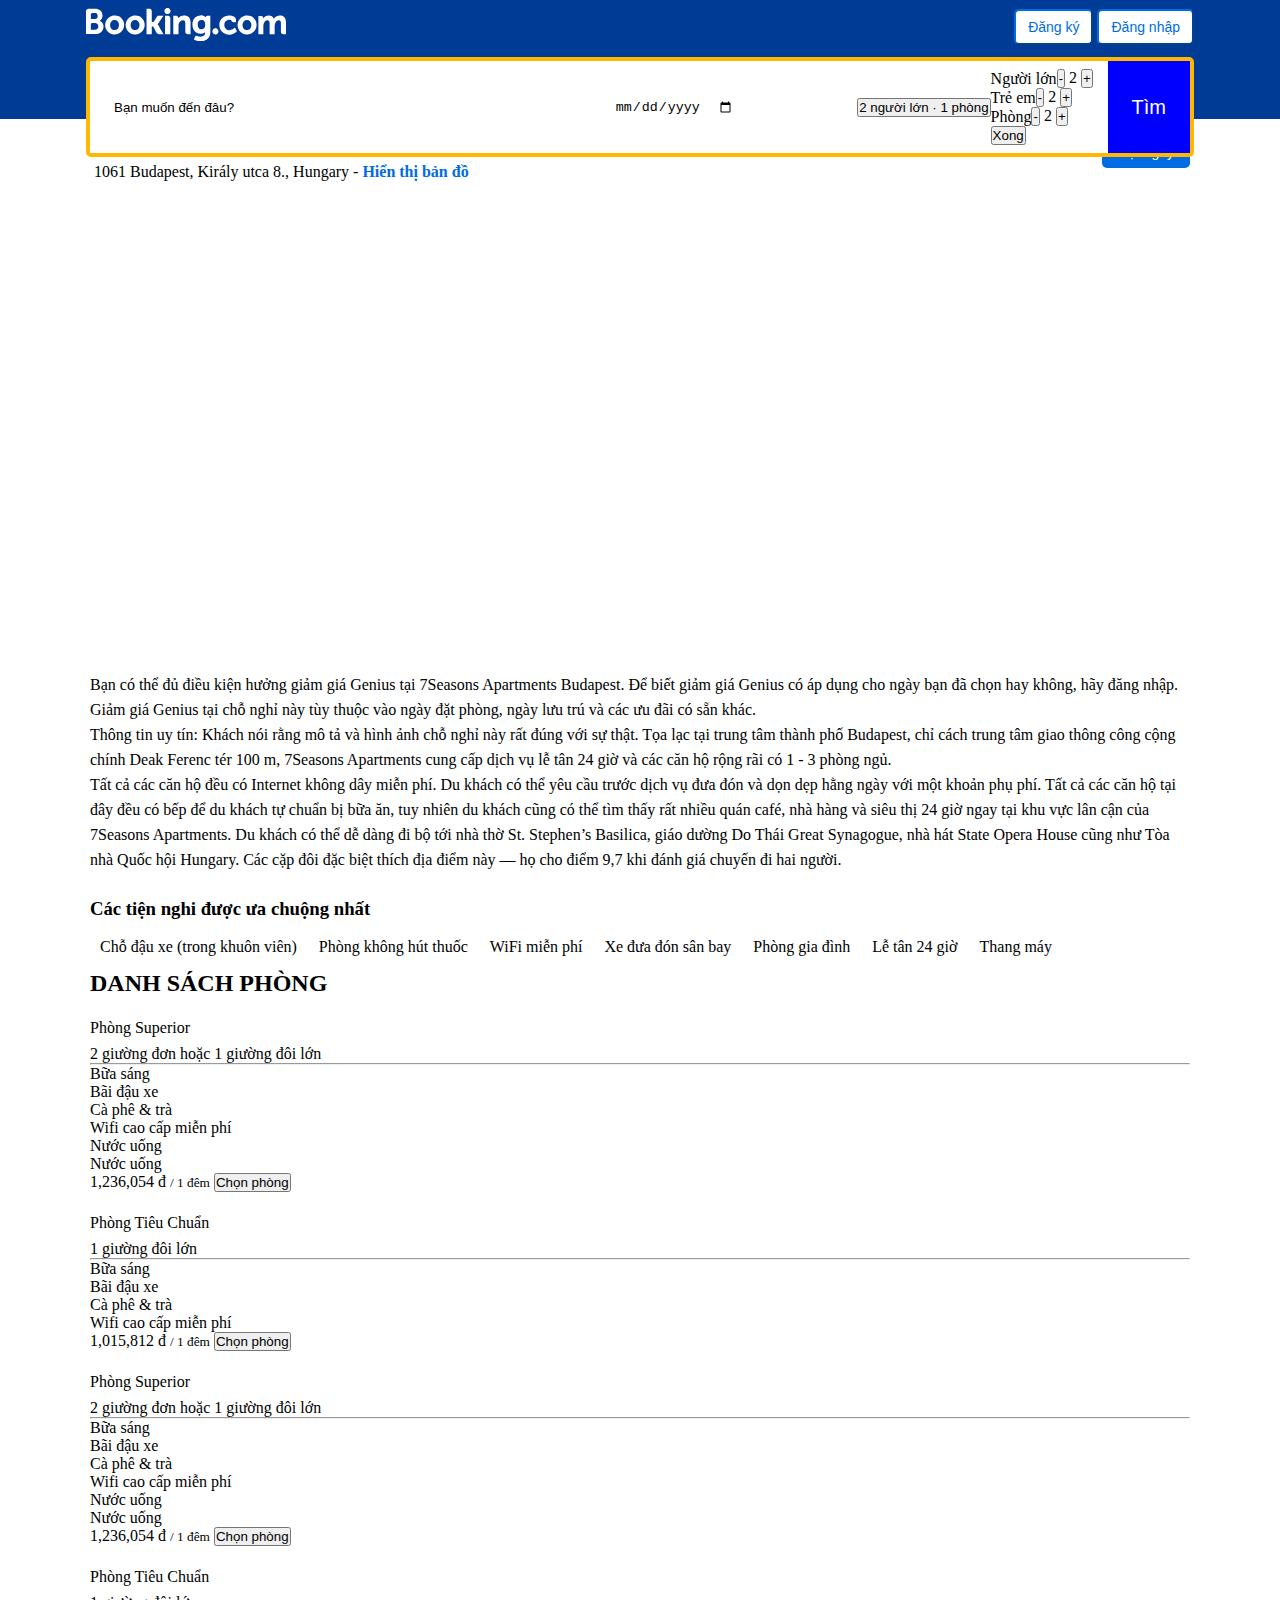
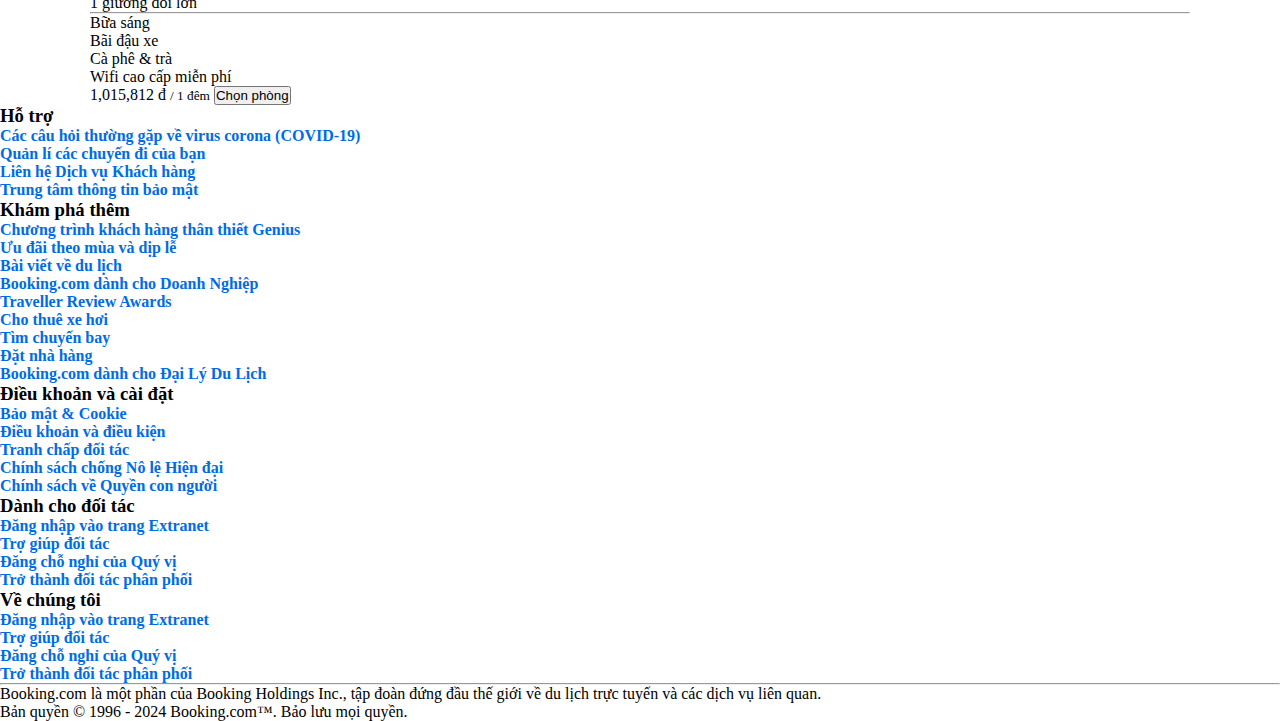
==== hotel-detail.html @ 88494681 "fix index part 1" ====
<!DOCTYPE html>
<html lang="en">
  <head>
    <meta charset="UTF-8" />
    <meta name="viewport" content="width=device-width, initial-scale=1.0" />
    <title>7Seasons Apartments Budapest</title>
    <link rel="stylesheet" href="css/hotel-detail.css" />
    <link rel="stylesheet" href="css/header.css" />
    <link rel="stylesheet" href="css/footer.css" />
    <script
      src="https://kit.fontawesome.com/e9ee262283.js"
      crossorigin="anonymous"
    ></script>
  </head>
  <body>
    <!-- header -->
    <div class="header_main">
      <div class="header">
        <div class="header_logo">
          <svg
            xmlns="http://www.w3.org/2000/svg"
            fill="none"
            viewBox="0 0 180 30"
          >
            <path
              fill="#fff"
              d="M70.6 2.73999C70.602 2.19808 70.7646 1.66892 71.0673 1.21943C71.3701 0.769947 71.7993 0.420321 72.3007 0.214768C72.8021 0.00921437 73.3532 -0.0430342 73.8843 0.064629C74.4155 0.172292 74.9027 0.435032 75.2845 0.819622C75.6663 1.20421 75.9255 1.69338 76.0293 2.22527C76.133 2.75716 76.0768 3.30788 75.8676 3.80779C75.6584 4.3077 75.3056 4.73434 74.8539 5.03377C74.4022 5.3332 73.8719 5.49197 73.33 5.48999C72.9702 5.48868 72.6141 5.41651 72.2822 5.2776C71.9503 5.13869 71.649 4.93576 71.3955 4.6804C71.1419 4.42504 70.9412 4.12225 70.8047 3.78931C70.6683 3.45637 70.5987 3.09982 70.6 2.73999V2.73999ZM116.5 23.77C117.044 23.772 117.577 23.6124 118.031 23.3114C118.484 23.0104 118.838 22.5816 119.048 22.0793C119.257 21.577 119.313 21.0238 119.208 20.4897C119.103 19.9555 118.842 19.4646 118.458 19.079C118.074 18.6934 117.584 18.4305 117.05 18.3236C116.516 18.2167 115.963 18.2705 115.46 18.4784C114.957 18.6862 114.527 19.0387 114.224 19.4911C113.922 19.9436 113.76 20.4757 113.76 21.02C113.76 21.7476 114.048 22.4456 114.562 22.961C115.075 23.4764 115.772 23.7673 116.5 23.77V23.77ZM25.7 6.72999C24.0129 6.74775 22.3688 7.26426 20.9746 8.21447C19.5805 9.16469 18.4986 10.5061 17.8653 12.0699C17.2319 13.6337 17.0754 15.3499 17.4154 17.0025C17.7554 18.6551 18.5767 20.1701 19.776 21.3569C20.9752 22.5436 22.4988 23.349 24.1548 23.6717C25.8108 23.9944 27.5253 23.8199 29.0824 23.1702C30.6395 22.5205 31.9695 21.4247 32.9051 20.0206C33.8406 18.6166 34.3399 16.9672 34.34 15.28C34.3768 14.1396 34.1778 13.0038 33.7555 11.9438C33.3331 10.8839 32.6965 9.92248 31.8855 9.11989C31.0744 8.3173 30.1064 7.69078 29.0421 7.27955C27.9778 6.86831 26.84 6.68122 25.7 6.72999V6.72999ZM25.7 19.83C23.35 19.83 21.7 17.96 21.7 15.28C21.7 12.6 23.34 10.73 25.7 10.73C28.06 10.73 29.7 12.6 29.7 15.28C29.7 17.96 28.11 19.83 25.7 19.83ZM65.3 15.71C65.1321 15.3716 64.9128 15.0613 64.65 14.79L64.5 14.63L64.66 14.48C64.9116 14.2078 65.1423 13.917 65.35 13.61L69.74 7.05999H64.41L61.1 12.19C60.9586 12.3442 60.782 12.4621 60.5852 12.5334C60.3885 12.6048 60.1774 12.6277 59.97 12.6H59.22V2.90999C59.22 0.979993 58.01 0.709993 56.71 0.709993H54.48V23.58H59.21V16.72H59.65C60.19 16.72 60.56 16.78 60.73 17.08L63.35 21.97C63.5773 22.5089 63.9785 22.9563 64.4895 23.2408C65.0006 23.5253 65.5922 23.6306 66.17 23.54H69.8L67.09 19.07L65.3 15.71ZM88.27 6.68999C87.3747 6.67014 86.4851 6.83782 85.6584 7.18226C84.8318 7.5267 84.0863 8.04028 83.47 8.68999L83.18 8.97999L83.08 8.57999C82.9261 8.08803 82.6021 7.66692 82.166 7.39207C81.7299 7.11723 81.2102 7.0066 80.7 7.07999H78.57V23.57H83.29V15.97C83.275 15.2919 83.373 14.6159 83.58 13.97C83.7979 13.1302 84.2923 12.3883 84.9836 11.8639C85.6748 11.3396 86.5225 11.0634 87.39 11.08C88.85 11.08 89.39 11.85 89.39 13.86V21.05C89.335 21.3921 89.3619 21.7424 89.4686 22.072C89.5753 22.4017 89.7586 22.7013 90.0036 22.9463C90.2487 23.1914 90.5483 23.3747 90.878 23.4814C91.2076 23.5881 91.5579 23.615 91.9 23.56H94.12V13.07C94.15 8.89999 92.12 6.68999 88.27 6.68999V6.68999ZM73.39 7.05999H71.17V23.58H75.87V9.57999C75.9234 9.24041 75.8964 8.89304 75.7913 8.56576C75.6862 8.23848 75.5058 7.94038 75.2647 7.69537C75.0236 7.45037 74.7284 7.26527 74.4028 7.15493C74.0773 7.04459 73.7304 7.01208 73.39 7.05999V7.05999ZM44.16 6.72999C42.4729 6.74775 40.8288 7.26426 39.4346 8.21447C38.0405 9.16469 36.9586 10.5061 36.3253 12.0699C35.6919 13.6337 35.5354 15.3499 35.8754 17.0025C36.2154 18.6551 37.0367 20.1701 38.236 21.3569C39.4352 22.5436 40.9588 23.349 42.6148 23.6717C44.2708 23.9944 45.9853 23.8199 47.5424 23.1702C49.0995 22.5205 50.4295 21.4247 51.3651 20.0206C52.3006 18.6166 52.7999 16.9672 52.8 15.28C52.8368 14.1396 52.6378 13.0038 52.2155 11.9438C51.7931 10.8839 51.1565 9.92248 50.3455 9.11989C49.5344 8.3173 48.5664 7.69078 47.5021 7.27955C46.4378 6.86831 45.3 6.68122 44.16 6.72999V6.72999ZM44.16 19.83C41.81 19.83 40.16 17.96 40.16 15.28C40.16 12.6 41.8 10.73 44.16 10.73C46.52 10.73 48.16 12.6 48.16 15.28C48.16 17.96 46.57 19.83 44.16 19.83ZM144.89 6.72999C143.203 6.74775 141.559 7.26426 140.165 8.21447C138.77 9.16469 137.689 10.5061 137.055 12.0699C136.422 13.6337 136.265 15.3499 136.605 17.0025C136.945 18.6551 137.767 20.1701 138.966 21.3569C140.165 22.5436 141.689 23.349 143.345 23.6717C145.001 23.9944 146.715 23.8199 148.272 23.1702C149.829 22.5205 151.16 21.4247 152.095 20.0206C153.031 18.6166 153.53 16.9672 153.53 15.28C153.567 14.1396 153.368 13.0038 152.945 11.9438C152.523 10.8839 151.887 9.92248 151.075 9.11989C150.264 8.3173 149.296 7.69078 148.232 7.27955C147.168 6.86831 146.03 6.68122 144.89 6.72999V6.72999ZM144.89 19.83C142.54 19.83 140.89 17.96 140.89 15.28C140.89 12.6 142.53 10.73 144.89 10.73C147.25 10.73 148.89 12.6 148.89 15.28C148.89 17.96 147.3 19.83 144.89 19.83ZM109.74 7.01999C109.356 6.98285 108.97 7.05749 108.627 7.23491C108.285 7.41233 108.001 7.68497 107.81 8.01999L107.69 8.26999L107.47 8.07999C106.253 7.08344 104.711 6.57072 103.14 6.63999C98.75 6.63999 95.78 9.94999 95.78 14.87C95.78 19.79 98.85 23.22 103.23 23.22C104.521 23.2791 105.795 22.9061 106.85 22.16L107.21 21.88V22.34C107.21 24.55 105.78 25.77 103.21 25.77C102.131 25.755 101.062 25.5555 100.05 25.18C99.8562 25.0813 99.6419 25.0295 99.4244 25.0287C99.2069 25.0279 98.9923 25.0782 98.7977 25.1754C98.6032 25.2727 98.4342 25.4143 98.3043 25.5887C98.1745 25.7632 98.0874 25.9657 98.05 26.18L97.14 28.46L97.47 28.63C99.2593 29.5195 101.232 29.9783 103.23 29.97C107.23 29.97 111.9 27.91 111.9 22.14V7.01999H109.74ZM104.06 19.11C101.5 19.11 100.58 16.86 100.58 14.76C100.58 13.83 100.81 10.76 103.81 10.76C105.3 10.76 107.3 11.18 107.3 14.86C107.3 18.38 105.54 19.11 104.06 19.11ZM13.09 11.85L12.4 11.47L13 10.97C13.6103 10.4334 14.0951 9.76919 14.42 9.02435C14.7449 8.27951 14.9019 7.47231 14.88 6.65999C14.88 3.05999 12.09 0.739993 7.79 0.739993H2.31C1.69606 0.762953 1.11431 1.02048 0.684566 1.45953C0.254821 1.89857 0.00981021 2.48571 0 3.09999L0 23.5H7.88C12.67 23.5 15.77 20.89 15.77 16.84C15.8104 15.8446 15.583 14.8566 15.1116 13.9789C14.6403 13.1012 13.9421 12.3661 13.09 11.85V11.85ZM4.37 6.07999C4.37 5.01999 4.82 4.51999 5.8 4.45999H7.8C8.16093 4.42761 8.52456 4.47504 8.8651 4.59892C9.20565 4.7228 9.51476 4.9201 9.77052 5.17681C10.0263 5.43353 10.2224 5.74338 10.345 6.08438C10.4676 6.42538 10.5137 6.78919 10.48 7.14999C10.5194 7.51629 10.4791 7.88679 10.3616 8.23598C10.2442 8.58517 10.0524 8.90477 9.79964 9.17277C9.54684 9.44077 9.23898 9.65082 8.89723 9.78844C8.55549 9.92606 8.18798 9.988 7.82 9.96999H4.37V6.07999ZM8.2 19.64H4.37V15.06C4.37 14.06 4.76 13.57 5.59 13.45H8.2C8.99043 13.4949 9.7337 13.8406 10.2774 14.4161C10.8211 14.9916 11.124 15.7533 11.124 16.545C11.124 17.3367 10.8211 18.0984 10.2774 18.6739C9.7337 19.2494 8.99043 19.595 8.2 19.64ZM174.53 6.73999C173.558 6.74366 172.6 6.96575 171.726 7.38984C170.852 7.81393 170.084 8.42915 169.48 9.18999L169.14 9.62999L168.87 9.13999C168.437 8.355 167.787 7.71128 166.998 7.2857C166.209 6.86012 165.314 6.67067 164.42 6.73999C163.604 6.75328 162.798 6.93308 162.054 7.26838C161.309 7.60368 160.641 8.08742 160.09 8.68999L159.65 9.16999L159.48 8.53999C159.323 8.07152 159.008 7.67282 158.587 7.41334C158.167 7.15386 157.669 7.05005 157.18 7.11999H155.18V23.57H159.64V16.31C159.646 15.6629 159.727 15.0187 159.88 14.39C160.31 12.63 161.49 10.74 163.47 10.93C164.69 11.05 165.29 11.99 165.29 13.82V23.57H169.81V16.31C169.791 15.6345 169.875 14.9601 170.06 14.31C170.42 12.64 171.65 10.92 173.56 10.92C174.94 10.92 175.45 11.7 175.45 13.81V21.17C175.45 22.83 176.19 23.57 177.85 23.57H180V13.07C180 8.86999 178.15 6.73999 174.53 6.73999ZM133.69 17.86C132.51 19.095 130.913 19.8471 129.21 19.97C128.593 20.0073 127.974 19.914 127.395 19.6962C126.816 19.4784 126.29 19.141 125.85 18.706C125.41 18.271 125.067 17.7482 124.843 17.1716C124.619 16.5951 124.519 15.9778 124.55 15.36C124.498 14.7504 124.575 14.1365 124.776 13.5588C124.978 12.981 125.299 12.4524 125.719 12.0076C126.14 11.5629 126.649 11.212 127.215 10.978C127.78 10.744 128.388 10.6322 129 10.65C129.84 10.65 130.8 10.95 130.95 11.46V11.55C131.048 11.8986 131.258 12.2056 131.547 12.424C131.835 12.6425 132.188 12.7605 132.55 12.76H135V10.61C135 7.76999 131.39 6.73999 129 6.73999C123.81 6.73999 120 10.37 120 15.35C120 20.33 123.73 23.97 128.86 23.97C130.178 23.9562 131.479 23.6722 132.683 23.1355C133.887 22.5989 134.969 21.821 135.86 20.85L134 17.58L133.69 17.86Z"
            ></path>
          </svg>
        </div>
        <div class="header_btn">
          <button class="header_btn-item">Đăng ký</button>
          <button class="header_btn-item">Đăng nhập</button>
        </div>
      </div>
      <div class="select_date">
        <div class="select_date_form">
          <div class="header_input_form" style="flex: 2">
            <i class="fa-solid fa-bed"></i>
            <input
              class="input_form"
              type="text"
              placeholder="Bạn muốn đến đâu?"
            />
          </div>
          <div class="header_input_form" style="flex: 1">
            <i class="fa-solid fa-calendar-days"></i>
            <input class="input_form" type="date" />
          </div>
          <div class="header_input_form" style="flex: 1">
            <button class="header_dropdown_form">
              <span>
                <i class="fa-solid fa-bed icon-dropdown"></i>
                2 người lớn · 1 phòng
              </span>
              <span><i class="fa-solid fa-chevron-down"></i></span>
            </button>
            <div class="options">
              <div class="input-adult df">
                <div class="label-adult df">
                  <label for="">Người lớn</label>
                </div>
                <div class="select-adult">
                  <button>-</button>
                  <span>2</span>
                  <button>+</button>
                </div>
              </div>
              <div class="input-adult df">
                <div class="label-adult df">
                  <label for="">Trẻ em</label>
                </div>
                <div class="select-adult">
                  <button>-</button>
                  <span>2</span>
                  <button>+</button>
                </div>
              </div>
              <div class="input-adult df">
                <div class="label-adult df">
                  <label for="">Phòng</label>
                </div>
                <div class="select-adult">
                  <button>-</button>
                  <span>2</span>
                  <button>+</button>
                </div>
              </div>
              <button class="confirm-option">Xong</button>
            </div>
          </div>
          <button class="header_btn_form">Tìm</button>
        </div>
      </div>
    </div>
    <!-- end header -->

    <!-- body -->
    <div class="container">
      <div class="row mt-4 df">
        <div class="header_detail">
          <h2 class="hotel_name">7Seasons Apartments Budapest</h2>
          <div class="hotel_address df">
            <i class="fa-solid fa-location-dot"></i>
            <p>1061 Budapest, Király utca 8., Hungary -</p>
            <a href="https://www.google.com/maps">Hiển thị bản đồ</a>
          </div>
        </div>
        <div class="action df">
          <div class="action_icon">
            <i class="fa-regular fa-heart"></i>
          </div>
          <div class="action_icon">
            <i class="fa-solid fa-up-right-from-square"></i>
          </div>
          <div class="action_btn">
            <button>Đặt ngay</button>
          </div>
        </div>
      </div>
      <div class="row mt-4 container-detail">
        <div class="content-right">
          <div class="first-row-img df">
            <div class="first-col-img">
              <img src="../images/hotel detail/1.jpg" alt="" srcset="" />
              <img src="../images/hotel detail/2.jpg" alt="" srcset="" />
            </div>
            <div class="second-col-img">
              <img src="../images/hotel detail/3.jpg" alt="" srcset="" />
            </div>
          </div>
          <div class="second-row-img">
            <img src="../images/hotel detail/4.jpg" alt="" srcset="" />
            <img src="../images/hotel detail/5.jpg" alt="" srcset="" />
            <img src="../images/hotel detail/6.jpg" alt="" srcset="" />
            <img src="../images/hotel detail/7.jpg" alt="" srcset="" />
          </div>
        </div>
        <div class="content-left">
          <div class="map">
            <iframe
              src="https://www.google.com/maps/embed?pb=!1m18!1m12!1m3!1d400.6978213792235!2d19.056258911505143!3d47.49842802135365!2m3!1f0!2f0!3f0!3m2!1i1024!2i768!4f13.1!3m3!1m2!1s0x4741dd462379d989%3A0x5cd224b214278472!2s7Seasons%20Apartments!5e0!3m2!1svi!2s!4v1727191717406!5m2!1svi!2s"
              width="255"
              height="475"
              style="border: 0"
              allowfullscreen=""
              loading="lazy"
              referrerpolicy="no-referrer-when-downgrade"
            ></iframe>
          </div>
        </div>
      </div>
      <div class="row mt-8 container-description">
        <div class="description">
          <p>
            Bạn có thể đủ điều kiện hưởng giảm giá Genius tại 7Seasons
            Apartments Budapest. Để biết giảm giá Genius có áp dụng cho ngày bạn
            đã chọn hay không, hãy đăng nhập. <br />
            Giảm giá Genius tại chỗ nghỉ này tùy thuộc vào ngày đặt phòng, ngày
            lưu trú và các ưu đãi có sẵn khác. <br />
            Thông tin uy tín: Khách nói rằng mô tả và hình ảnh chỗ nghỉ này rất
            đúng với sự thật. Tọa lạc tại trung tâm thành phố Budapest, chỉ cách
            trung tâm giao thông công cộng chính Deak Ferenc tér 100 m, 7Seasons
            Apartments cung cấp dịch vụ lễ tân 24 giờ và các căn hộ rộng rãi có
            1 - 3 phòng ngủ. <br />
            Tất cả các căn hộ đều có Internet không dây miễn phí. Du khách có
            thể yêu cầu trước dịch vụ đưa đón và dọn dẹp hằng ngày với một khoản
            phụ phí. Tất cả các căn hộ tại đây đều có bếp để du khách tự chuẩn
            bị bữa ăn, tuy nhiên du khách cũng có thể tìm thấy rất nhiều quán
            café, nhà hàng và siêu thị 24 giờ ngay tại khu vực lân cận của
            7Seasons Apartments. Du khách có thể dễ dàng đi bộ tới nhà thờ St.
            Stephen’s Basilica, giáo dường Do Thái Great Synagogue, nhà hát
            State Opera House cũng như Tòa nhà Quốc hội Hungary. Các cặp đôi đặc
            biệt thích địa điểm này — họ cho điểm 9,7 khi đánh giá chuyến đi hai
            người.
          </p>
        </div>
        <div class="service-favor">
          <h3>Các tiện nghi được ưa chuộng nhất</h3>
          <div class="services">
            <i class="fa-solid fa-square-parking"></i>
            <span>Chỗ đậu xe (trong khuôn viên)</span>
            <i class="fa-solid fa-ban-smoking"></i>
            <span>Phòng không hút thuốc</span>
            <i class="fa-solid fa-wifi"></i>
            <span>WiFi miễn phí</span>
            <i class="fa-solid fa-car-side"></i>
            <span>Xe đưa đón sân bay</span>
            <i class="fa-solid fa-people-roof"></i>
            <span>Phòng gia đình</span>
            <i class="fa-solid fa-hotel"></i>
            <span>Lễ tân 24 giờ</span>
            <i class="fa-solid fa-elevator"></i>
            <span>Thang máy</span>
          </div>
        </div>
      </div>
      <div class="row mt-8 container-room">
        <h2>DANH SÁCH PHÒNG</h2>
        <div class="card-room mt-4">
          <div class="card-content">
            <div class="image-room">
              <img src="../images/hotel detail/1.jpg" alt="" srcset="" />
            </div>
            <div class="info-room">
              <label for="">Phòng Superior</label>
              <p class="mt-8">
                <i class="fa-solid fa-bed"></i>
                2 giường đơn hoặc 1 giường đôi lớn
              </p>
              <hr />
              <div class="more-info">
                <div class="benefits">
                  <div class="benefits-list">
                    <div class="benefits-column">
                      <div>
                        <p>Bữa sáng</p>
                      </div>
                      <div>
                        <p>Bãi đậu xe</p>
                      </div>
                      <div>
                        <p>Cà phê & trà</p>
                      </div>
                      <div>
                        <p>Wifi cao cấp miễn phí</p>
                      </div>
                    </div>
                    <div class="benefits-column">
                      <div>
                        <p>Nước uống</p>
                      </div>
                      <div>
                        <p>Nước uống</p>
                      </div>
                    </div>
                  </div>
                </div>
                <div class="price-room">
                  <span>
                    1,236,054 đ
                    <small>/ 1 đêm</small>
                  </span>
                  <button>Chọn phòng</button>
                </div>
              </div>
            </div>
          </div>
        </div>
        <div class="card-room mt-4">
          <div class="card-content">
            <div class="image-room">
              <img src="../images/hotel detail/2.jpg" alt="" srcset="" />
            </div>
            <div class="info-room">
              <label for="">Phòng Tiêu Chuẩn</label>
              <p class="mt-8">
                <i class="fa-solid fa-bed"></i>
                1 giường đôi lớn
              </p>
              <hr />
              <div class="more-info">
                <div class="benefits">
                  <div class="benefits-list">
                    <div class="benefits-column">
                      <div>
                        <p>Bữa sáng</p>
                      </div>
                      <div>
                        <p>Bãi đậu xe</p>
                      </div>
                      <div>
                        <p>Cà phê & trà</p>
                      </div>
                      <div>
                        <p>Wifi cao cấp miễn phí</p>
                      </div>
                    </div>
                  </div>
                </div>
                <div class="price-room">
                  <span>
                    1,015,812 đ
                    <small>/ 1 đêm</small>
                  </span>
                  <button>Chọn phòng</button>
                </div>
              </div>
            </div>
          </div>
        </div>
        <div class="card-room mt-4">
          <div class="card-content">
            <div class="image-room">
              <img src="../images/hotel detail/1.jpg" alt="" srcset="" />
            </div>
            <div class="info-room">
              <label for="">Phòng Superior</label>
              <p class="mt-8">
                <i class="fa-solid fa-bed"></i>
                2 giường đơn hoặc 1 giường đôi lớn
              </p>
              <hr />
              <div class="more-info">
                <div class="benefits">
                  <div class="benefits-list">
                    <div class="benefits-column">
                      <div>
                        <p>Bữa sáng</p>
                      </div>
                      <div>
                        <p>Bãi đậu xe</p>
                      </div>
                      <div>
                        <p>Cà phê & trà</p>
                      </div>
                      <div>
                        <p>Wifi cao cấp miễn phí</p>
                      </div>
                    </div>
                    <div class="benefits-column">
                      <div>
                        <p>Nước uống</p>
                      </div>
                      <div>
                        <p>Nước uống</p>
                      </div>
                    </div>
                  </div>
                </div>
                <div class="price-room">
                  <span>
                    1,236,054 đ
                    <small>/ 1 đêm</small>
                  </span>
                  <button>Chọn phòng</button>
                </div>
              </div>
            </div>
          </div>
        </div>
        <div class="card-room mt-4">
          <div class="card-content">
            <div class="image-room">
              <img src="../images/hotel detail/2.jpg" alt="" srcset="" />
            </div>
            <div class="info-room">
              <label for="">Phòng Tiêu Chuẩn</label>
              <p class="mt-8">
                <i class="fa-solid fa-bed"></i>
                1 giường đôi lớn
              </p>
              <hr />
              <div class="more-info">
                <div class="benefits">
                  <div class="benefits-list">
                    <div class="benefits-column">
                      <div>
                        <p>Bữa sáng</p>
                      </div>
                      <div>
                        <p>Bãi đậu xe</p>
                      </div>
                      <div>
                        <p>Cà phê & trà</p>
                      </div>
                      <div>
                        <p>Wifi cao cấp miễn phí</p>
                      </div>
                    </div>
                  </div>
                </div>
                <div class="price-room">
                  <span>
                    1,015,812 đ
                    <small>/ 1 đêm</small>
                  </span>
                  <button>Chọn phòng</button>
                </div>
              </div>
            </div>
          </div>
        </div>
      </div>
    </div>
    <!-- end body -->
    <!-- footer -->
    <div id="footer">
      <div class="footer-container">
        <div class="footer-section">
          <h3>Hỗ trợ</h3>
          <ul>
            <li>
              <a href="#">Các câu hỏi thường gặp về virus corona (COVID-19)</a>
            </li>
            <li><a href="#">Quản lí các chuyến đi của bạn</a></li>
            <li><a href="#">Liên hệ Dịch vụ Khách hàng</a></li>
            <li><a href="#">Trung tâm thông tin bảo mật</a></li>
          </ul>
        </div>

        <div class="footer-section">
          <h3>Khám phá thêm</h3>
          <ul>
            <li><a href="#">Chương trình khách hàng thân thiết Genius</a></li>
            <li><a href="#">Ưu đãi theo mùa và dịp lễ</a></li>
            <li><a href="#">Bài viết về du lịch</a></li>
            <li><a href="#">Booking.com dành cho Doanh Nghiệp</a></li>
            <li><a href="#">Traveller Review Awards</a></li>
            <li><a href="#">Cho thuê xe hơi</a></li>
            <li><a href="#">Tìm chuyến bay</a></li>
            <li><a href="#">Đặt nhà hàng</a></li>
            <li><a href="#">Booking.com dành cho Đại Lý Du Lịch</a></li>
          </ul>
        </div>

        <div class="footer-section">
          <h3>Điều khoản và cài đặt</h3>
          <ul>
            <li><a href="#">Bảo mật & Cookie</a></li>
            <li><a href="#">Điều khoản và điều kiện</a></li>
            <li><a href="#">Tranh chấp đối tác</a></li>
            <li><a href="#">Chính sách chống Nô lệ Hiện đại</a></li>
            <li><a href="#">Chính sách về Quyền con người</a></li>
          </ul>
        </div>

        <div class="footer-section">
          <h3>Dành cho đối tác</h3>
          <ul>
            <li><a href="#">Đăng nhập vào trang Extranet</a></li>
            <li><a href="#">Trợ giúp đối tác</a></li>
            <li><a href="#">Đăng chỗ nghỉ của Quý vị</a></li>
            <li><a href="#">Trở thành đối tác phân phối</a></li>
          </ul>
        </div>

        <div class="footer-section">
          <h3>Về chúng tôi</h3>
          <ul>
            <li><a href="#">Đăng nhập vào trang Extranet</a></li>
            <li><a href="#">Trợ giúp đối tác</a></li>
            <li><a href="#">Đăng chỗ nghỉ của Quý vị</a></li>
            <li><a href="#">Trở thành đối tác phân phối</a></li>
          </ul>
        </div>
      </div>
      <hr class="footer-line" />
      <div class="footer-sub">
        Booking.com là một phần của Booking Holdings Inc., tập đoàn đứng đầu thế
        giới về du lịch trực tuyến và các dịch vụ liên quan.
      </div>
      <div class="footer-sub">
        Bản quyền © 1996 - 2024 Booking.com™. Bảo lưu mọi quyền.
      </div>
    </div>
    <div id="footer">
      <div class="social-list">
        <a href=""><i class="fa-brands fa-facebook-f"></i></a>
        <a href=""><i class="fa-brands fa-instagram"></i></a>
        <a href=""><i class="fa-brands fa-youtube"></i></a>
        <a href=""><i class="fa-brands fa-pinterest-p"></i></a>
        <a href=""><i class="fa-brands fa-twitter"></i></a>
        <a href=""><i class="fa-brands fa-linkedin"></i></a>
      </div>
    </div>
    <!-- end -->
  </body>
</html>
---- css/hotel-detail.css ----
a {
  color: rgb(0, 108, 228);
  text-decoration: none;
  font-weight: 600;
}

.mt-4 {
  margin-top: 4px;
}

.mt-8 {
  margin-top: 8px;
}

.df {
  display: flex;
  align-items: center;
}

.container {
  max-width: 1100px;
  margin: 0 auto;
}

.row {
  justify-content: space-between;
  align-items: center;
}

.hotel_name {
  margin-bottom: 8px;
  line-height: 32px;
}

.hotel_address {
  align-items: center;
}

.hotel_address > i {
  color: #0077cc;
  margin-right: 4px;
}

.hotel_address > a {
  margin-left: 4px;
}

.action > i {
  font-size: 20px;
}

.action_icon {
  width: 48px;
  height: 48px;
  text-align-last: center;
  align-content: center;
}

.action_icon > i {
  font-size: 20px;
  color: #0077cc;
}

.action_btn {
  text-align-last: center;
  align-content: center;
}

.action_btn > button {
  padding: 8px 16px;
  border: none;
  background-color: rgb(0, 108, 228);
  color: white;
  font-size: 14px;
  border-radius: 5px;
}

.container-detail {
  display: flex;
  flex-wrap: wrap;
  gap: 10px;
}

.first-row-img {
  gap: 10px;
  align-items: normal;
}

.content-right {
  flex: 3;
}

.content-left {
  flex: 1;
  gap: 10px;
}

.first-col-img {
  display: flex;
  flex-direction: column;
  gap: 10px;
}

.second-col-img {
  flex: 1;
}

.first-col-img img {
  height: 170px;
  width: auto;
}

.second-col-img img {
  height: 350px;
  width: auto;
}

.second-row-img {
  width: 100%;
  display: flex;
  gap: 10px;
  margin-top: 10px;
}

.second-row-img img {
  height: 110px;
  width: auto;
  flex: 1;
}

.content-left {
  display: flex;
  flex-direction: column;
  height: 100%;
}

.review-container {
  border: 1px solid #ddd;
  border-radius: 5px;
  padding: 15px;
  box-shadow: 0px 0px 5px rgba(0, 0, 0, 0.1);
  height: 290px;
}

.review-header {
  display: flex;
  justify-content: space-between;
  align-items: center;
  margin-bottom: 10px;
}

.review-header h3 {
  font-size: 18px;
  margin: 0;
}

.review-header .score {
  background-color: #0071c2;
  color: white;
  font-size: 18px;
  font-weight: bold;
  padding: 10px;
  border-radius: 5px;
}

.rating-count {
  font-size: 12px;
  color: #666;
}

.review-body {
  margin-bottom: 15px;
}

.review-body::after {
  content: "";
  display: block;
  position: absolute;
  transform: translate(-16px, -8500%);
  border-top: 1px solid #ddd;
  width: 255px;
}

.review-body h4 {
  font-size: 14px;
  margin-bottom: 5px;
  color: #333;
}

.review-body p {
  font-size: 12px;
  color: #666;
  margin: 0;
}

.review-profile {
  display: flex;
  align-items: center;
  margin: 10px 0;
}

.review-profile img {
  width: 40px;
  height: 40px;
  border-radius: 50%;
  margin-right: 10px;
}

.profile-name {
  font-size: 14px;
  font-weight: bold;
}

.profile-location {
  font-size: 12px;
  color: #666;
}

.review-footer {
  display: flex;
  justify-content: space-between;
  align-items: center;
  font-size: 14px;
  padding-top: 10px;
  width: 100%;
  margin-top: 33%;
}

.review-footer::after {
  content: "";
  display: block;
  position: absolute;
  transform: translate(-16px, -3900%);
  border-top: 1px solid #ddd;
  width: 255px;
}

.footer-location {
  font-weight: bold;
}

.footer-score {
  background-color: #f3f4f6;
  font-size: 18px;
  font-weight: bold;
  padding: 10px;
  border-radius: 5px;
  border: 1px solid #ddd;
}

.map > iframe {
  border-radius: 5px;
}

.container-description {
  display: flex;
  flex-wrap: wrap;
  gap: 10px;
  align-items: normal;
}

.description {
  line-height: 25px;
}

.service-favor {
  margin-top: 16px;
}

.services {
  margin-top: 10px;
  line-height: 30px;
}

.services > i {
  color: green;
  font-size: 20px;
  margin-right: 10px;
}

.services > span {
  margin-right: 8px;
}

.container-highlight {
  background-color: #f0f6ff;
  border-radius: 5px;
  padding: 16px;
}

.highlight-header,
.highlight-content > h4 {
  margin-bottom: 10px;
}

.icon-local {
  padding: 8px;
}

.icon-local > i {
  font-size: 20px;
}

.btn-footer {
  width: 100%;
  padding: 8px 16px;
  border: none;
  background-color: #006ce4;
  color: white;
  font-weight: 700;
  font-size: 14px;
  border-radius: 5px;
  margin-top: 16px;
}
---- css/header.css ----
*{
    padding: 0;
    margin: 0;
}

.header_main{
    background-color: #003b95;
}

.header{
    display: flex;
    justify-content: space-between;
    color: white;
    align-items: center;
    box-sizing: border-box;
    position: relative;
    padding: 8px 16px;
    margin: 0 auto;
    max-width: 1140px;
    width: 100%;
}

.header_logo{
    width: 200px;
}

.header_btn{

}

.header_btn-item{
    background-color: white;
    padding: 4px 12px;
    height: 36px;
    color: #006CE4;
    font-weight: 500;
    border-radius: 5px;
    font-size: 14px;
    border-color: #006CE4;
}

.select_date{
    background: linear-gradient(to bottom, #003b95 0, #003b95 50%, transparent 50%, transparent);
    height: 62px;
    padding-top: 4px;
}

.select_date_form{
    display: flex;
    margin: 24px 0 16px;
    left: 50%;
    max-width: 1100px;
    position: absolute;
    transform: translate(-50%, calc(24px * -1));
    width: calc(100% - 10px);
    z-index: 10;
    justify-content: center;
    border: 4px solid #FFB700;
    border-radius: 5px;
}

.header_input_form{
    display: flex;
    color: black;
    padding: 8px;
    background-color: white;
    width: fit-content;
    align-items: center;
}


.header_input_form > i {
    padding-left: 8px;
}

.input_form{
    border: none;
    padding: 4px 8px;
}

.input_form::placeholder {
    color: black;
}

.header_btn_form{
    border: none;
    background-color: blue;
    padding: 4px 24px;
    color: white;
    font-size: 20px;
}
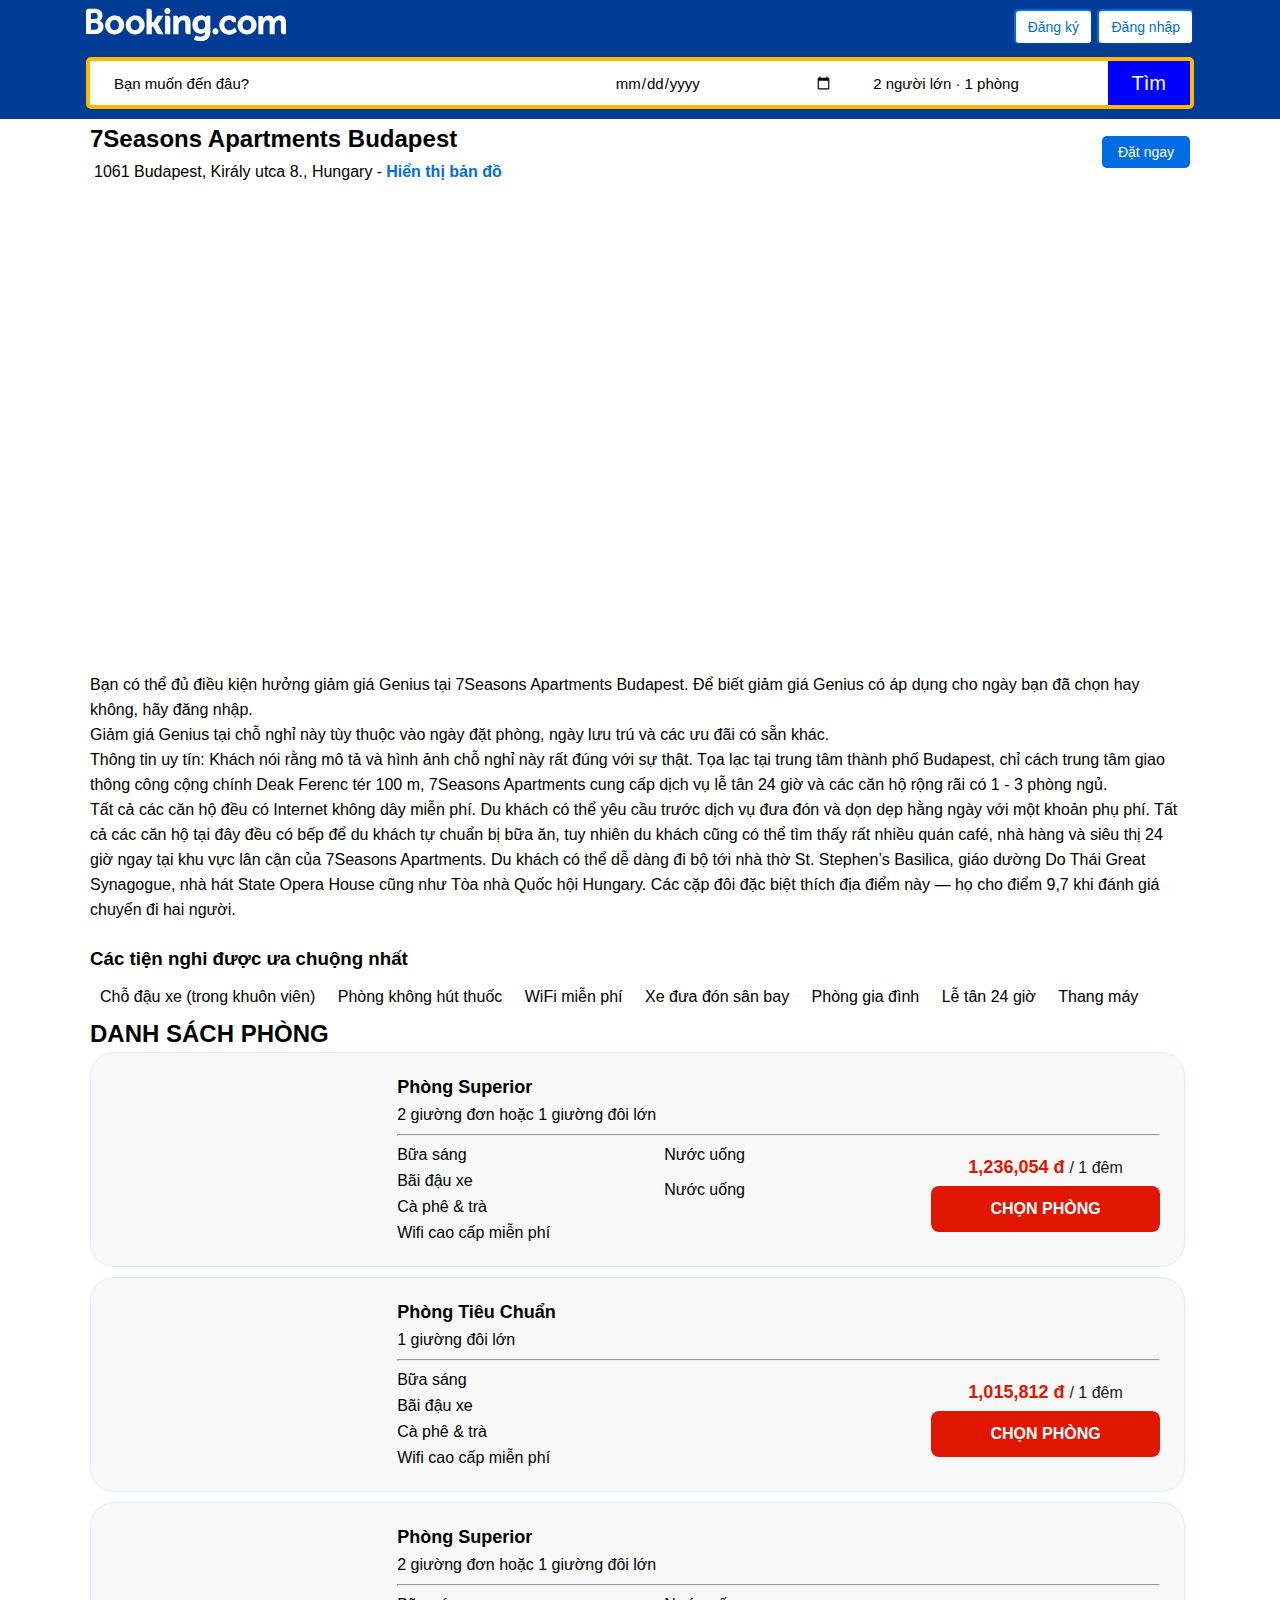
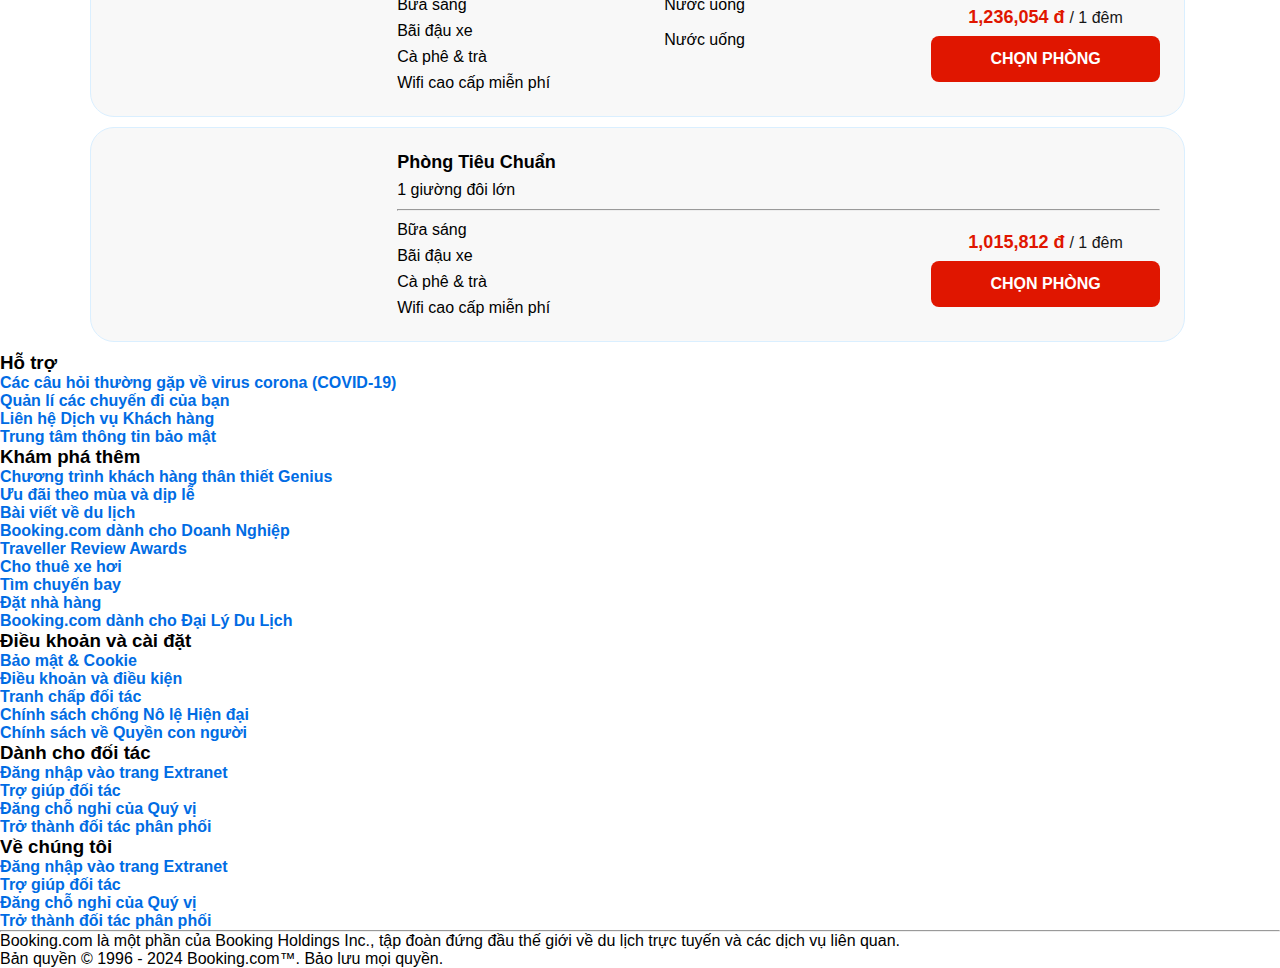
==== commit 80b1479f: "update index.html p2" ====
--- a/hotel-detail.html
+++ b/hotel-detail.html
@@ -122,18 +122,18 @@
         <div class="content-right">
           <div class="first-row-img df">
             <div class="first-col-img">
-              <img src="../images/hotel detail/1.jpg" alt="" srcset="" />
-              <img src="../images/hotel detail/2.jpg" alt="" srcset="" />
+              <img src="./images/hotel detail/1.jpg" alt="" srcset="" />
+              <img src="./images/hotel detail/2.jpg" alt="" srcset="" />
             </div>
             <div class="second-col-img">
-              <img src="../images/hotel detail/3.jpg" alt="" srcset="" />
+              <img src="./images/hotel detail/3.jpg" alt="" srcset="" />
             </div>
           </div>
           <div class="second-row-img">
-            <img src="../images/hotel detail/4.jpg" alt="" srcset="" />
-            <img src="../images/hotel detail/5.jpg" alt="" srcset="" />
-            <img src="../images/hotel detail/6.jpg" alt="" srcset="" />
-            <img src="../images/hotel detail/7.jpg" alt="" srcset="" />
+            <img src="./images/hotel detail/4.jpg" alt="" srcset="" />
+            <img src="./images/hotel detail/5.jpg" alt="" srcset="" />
+            <img src="./images/hotel detail/6.jpg" alt="" srcset="" />
+            <img src="./images/hotel detail/7.jpg" alt="" srcset="" />
           </div>
         </div>
         <div class="content-left">
@@ -200,7 +200,7 @@
         <div class="card-room mt-4">
           <div class="card-content">
             <div class="image-room">
-              <img src="../images/hotel detail/1.jpg" alt="" srcset="" />
+              <img src="./images/hotel detail/1.jpg" alt="" srcset="" />
             </div>
             <div class="info-room">
               <label for="">Phòng Superior</label>
@@ -250,7 +250,7 @@
         <div class="card-room mt-4">
           <div class="card-content">
             <div class="image-room">
-              <img src="../images/hotel detail/2.jpg" alt="" srcset="" />
+              <img src="./images/hotel detail/2.jpg" alt="" srcset="" />
             </div>
             <div class="info-room">
               <label for="">Phòng Tiêu Chuẩn</label>
@@ -292,7 +292,7 @@
         <div class="card-room mt-4">
           <div class="card-content">
             <div class="image-room">
-              <img src="../images/hotel detail/1.jpg" alt="" srcset="" />
+              <img src="./images/hotel detail/1.jpg" alt="" srcset="" />
             </div>
             <div class="info-room">
               <label for="">Phòng Superior</label>
@@ -342,7 +342,7 @@
         <div class="card-room mt-4">
           <div class="card-content">
             <div class="image-room">
-              <img src="../images/hotel detail/2.jpg" alt="" srcset="" />
+              <img src="./images/hotel detail/2.jpg" alt="" srcset="" />
             </div>
             <div class="info-room">
               <label for="">Phòng Tiêu Chuẩn</label>
--- a/css/hotel-detail.css
+++ b/css/hotel-detail.css
@@ -134,120 +134,6 @@
   height: 100%;
 }
 
-.review-container {
-  border: 1px solid #ddd;
-  border-radius: 5px;
-  padding: 15px;
-  box-shadow: 0px 0px 5px rgba(0, 0, 0, 0.1);
-  height: 290px;
-}
-
-.review-header {
-  display: flex;
-  justify-content: space-between;
-  align-items: center;
-  margin-bottom: 10px;
-}
-
-.review-header h3 {
-  font-size: 18px;
-  margin: 0;
-}
-
-.review-header .score {
-  background-color: #0071c2;
-  color: white;
-  font-size: 18px;
-  font-weight: bold;
-  padding: 10px;
-  border-radius: 5px;
-}
-
-.rating-count {
-  font-size: 12px;
-  color: #666;
-}
-
-.review-body {
-  margin-bottom: 15px;
-}
-
-.review-body::after {
-  content: "";
-  display: block;
-  position: absolute;
-  transform: translate(-16px, -8500%);
-  border-top: 1px solid #ddd;
-  width: 255px;
-}
-
-.review-body h4 {
-  font-size: 14px;
-  margin-bottom: 5px;
-  color: #333;
-}
-
-.review-body p {
-  font-size: 12px;
-  color: #666;
-  margin: 0;
-}
-
-.review-profile {
-  display: flex;
-  align-items: center;
-  margin: 10px 0;
-}
-
-.review-profile img {
-  width: 40px;
-  height: 40px;
-  border-radius: 50%;
-  margin-right: 10px;
-}
-
-.profile-name {
-  font-size: 14px;
-  font-weight: bold;
-}
-
-.profile-location {
-  font-size: 12px;
-  color: #666;
-}
-
-.review-footer {
-  display: flex;
-  justify-content: space-between;
-  align-items: center;
-  font-size: 14px;
-  padding-top: 10px;
-  width: 100%;
-  margin-top: 33%;
-}
-
-.review-footer::after {
-  content: "";
-  display: block;
-  position: absolute;
-  transform: translate(-16px, -3900%);
-  border-top: 1px solid #ddd;
-  width: 255px;
-}
-
-.footer-location {
-  font-weight: bold;
-}
-
-.footer-score {
-  background-color: #f3f4f6;
-  font-size: 18px;
-  font-weight: bold;
-  padding: 10px;
-  border-radius: 5px;
-  border: 1px solid #ddd;
-}
-
 .map > iframe {
   border-radius: 5px;
 }
@@ -301,14 +187,110 @@
   font-size: 20px;
 }
 
-.btn-footer {
+.container-room {
+  flex-wrap: wrap;
+}
+
+.card-room {
+  width: 95%;
+  border: 1px solid #daefff;
+  background-color: #f8f8f8;
+  border-radius: 1.5rem;
+  padding: 1.5rem;
+  margin-bottom: 10px;
+}
+
+.card-content {
+  display: flex;
+  flex-direction: row;
+  justify-content: space-between;
+  align-items: stretch;
+  height: 100%;
+}
+
+.image-room {
+  width: 25%;
+  display: flex;
+  flex-direction: column;
+}
+
+.image-room img {
+  object-fit: cover;
+  border-radius: 1rem;
+}
+
+.info-room {
+  width: 73%;
+  position: relative;
+}
+
+.info-room label {
+  font-weight: 650;
+  font-size: 18px;
+  text-align: left;
+}
+
+.info-room hr {
+  margin: 10px 0;
+}
+
+.more-info {
+  display: flex;
+  flex-direction: row;
+  justify-content: space-between;
+  align-items: center;
+}
+
+.benefits {
+  width: 70%;
+}
+
+.benefits-list {
+  display: flex;
   width: 100%;
-  padding: 8px 16px;
+}
+
+.benefits-column {
+  width: 50%;
+  display: grid;
+  grid-template-rows: repeat(4, auto);
+  gap: 0.5rem;
+}
+
+.price-room {
+  text-align: center;
+  display: flex;
+  flex-direction: column;
+  width: 30%;
+}
+
+.price-room span {
+  font-size: 18px;
+  color: #e01600;
+  font-weight: 700;
+  text-align: center;
+}
+
+.price-room small {
+  font-size: 16px;
+  font-weight: 500;
+  color: #171717;
+}
+
+.price-room button {
+  border-radius: 8px;
+  padding: 14px 0;
+  font-size: 16px;
+  font-weight: 650;
+  text-transform: uppercase;
+  background-color: #e01600;
+  margin-top: 8px;
+  color: #fff;
   border: none;
-  background-color: #006ce4;
-  color: white;
-  font-weight: 700;
-  font-size: 14px;
-  border-radius: 5px;
-  margin-top: 16px;
-}
+}
+
+.price-room button:hover {
+  background-color: #ad1100;
+  border: none;
+  cursor: pointer;
+}
--- a/css/header.css
+++ b/css/header.css
@@ -1,91 +1,210 @@
-*{
-    padding: 0;
-    margin: 0;
-}
-
-.header_main{
-    background-color: #003b95;
-}
-
-.header{
-    display: flex;
-    justify-content: space-between;
-    color: white;
-    align-items: center;
-    box-sizing: border-box;
-    position: relative;
-    padding: 8px 16px;
-    margin: 0 auto;
-    max-width: 1140px;
-    width: 100%;
-}
-
-.header_logo{
-    width: 200px;
-}
-
-.header_btn{
-
-}
-
-.header_btn-item{
-    background-color: white;
-    padding: 4px 12px;
-    height: 36px;
-    color: #006CE4;
-    font-weight: 500;
-    border-radius: 5px;
-    font-size: 14px;
-    border-color: #006CE4;
-}
-
-.select_date{
-    background: linear-gradient(to bottom, #003b95 0, #003b95 50%, transparent 50%, transparent);
-    height: 62px;
-    padding-top: 4px;
-}
-
-.select_date_form{
-    display: flex;
-    margin: 24px 0 16px;
-    left: 50%;
-    max-width: 1100px;
-    position: absolute;
-    transform: translate(-50%, calc(24px * -1));
-    width: calc(100% - 10px);
-    z-index: 10;
-    justify-content: center;
-    border: 4px solid #FFB700;
-    border-radius: 5px;
-}
-
-.header_input_form{
-    display: flex;
-    color: black;
-    padding: 8px;
-    background-color: white;
-    width: fit-content;
-    align-items: center;
-}
-
+* {
+  padding: 0;
+  margin: 0;
+  font-family: Arial, sans-serif;
+}
+
+.header_main {
+  background-color: #003b95;
+}
+
+.header {
+  display: flex;
+  justify-content: space-between;
+  color: white;
+  align-items: center;
+  box-sizing: border-box;
+  position: relative;
+  padding: 8px 16px;
+  margin: 0 auto;
+  max-width: 1140px;
+  width: 100%;
+}
+
+.header_logo {
+  width: 200px;
+}
+
+.header_btn {
+}
+
+.header_btn-item {
+  background-color: white;
+  padding: 4px 12px;
+  height: 36px;
+  color: #006ce4;
+  font-weight: 500;
+  border-radius: 5px;
+  font-size: 14px;
+  border-color: #006ce4;
+}
+
+.header_btn-item:hover {
+  opacity: 0.9;
+}
+
+.select_date {
+  background: linear-gradient(
+    to bottom,
+    #003b95 0,
+    #003b95 50%,
+    transparent 50%,
+    transparent
+  );
+  height: 62px;
+  padding-top: 4px;
+}
+
+.select_date_form {
+  display: flex;
+  margin: 24px 0 16px;
+  left: 50%;
+  max-width: 1100px;
+  position: absolute;
+  transform: translate(-50%, calc(24px * -1));
+  width: calc(100% - 10px);
+  z-index: 10;
+  justify-content: center;
+  border: 4px solid #ffb700;
+  border-radius: 5px;
+}
+
+.header_input_form {
+  display: flex;
+  color: black;
+  padding: 8px;
+  background-color: white;
+  width: fit-content;
+  align-items: center;
+}
 
 .header_input_form > i {
-    padding-left: 8px;
-}
-
-.input_form{
-    border: none;
-    padding: 4px 8px;
+  padding-left: 8px;
+}
+
+.input_form {
+  border: none;
+  padding: 4px 8px;
+  width: 100%;
+  height: 20px;
+  font-size: 15px;
+}
+
+.input_form:focus {
+  outline: none;
 }
 
 .input_form::placeholder {
-    color: black;
-}
-
-.header_btn_form{
-    border: none;
-    background-color: blue;
-    padding: 4px 24px;
-    color: white;
-    font-size: 20px;
-}
+  color: black;
+}
+
+.header_dropdown_form {
+  border: none;
+  padding: 4px 8px;
+  width: 100%;
+  height: 20px;
+  font-size: 15px;
+  background-color: transparent;
+  text-align: left;
+  display: flex;
+  align-items: center;
+  justify-content: space-between;
+  position: relative;
+}
+.connect_two-element {
+  width: 200px;
+  height: 30px;
+  position: absolute;
+  bottom: -25px;
+  background-color: transparent;
+}
+.header_dropdown_form:hover {
+  cursor: pointer;
+}
+
+.header_input_form:hover .options {
+  display: block;
+}
+
+.options {
+  position: absolute;
+  top: calc(140% - 2px);
+  width: 240px;
+  box-shadow: 0px 2px 16px 0px rgba(26, 26, 26, 0.24);
+  padding-left: 0;
+  border-radius: 4px;
+  display: none;
+  animation: fadeIn ease-in 0.2s;
+  background-color: white;
+  padding: 32px;
+  right: 90px;
+}
+
+.input-adult {
+  justify-content: space-between;
+  margin-top: 5px;
+}
+
+.label-adult {
+  font-weight: 700;
+  flex: 2;
+}
+
+.select-adult {
+  display: flex;
+  align-items: center;
+  border: 1px solid #868686;
+  border-radius: 4px;
+  flex: 2;
+  justify-content: space-between;
+}
+
+.select-adult > span {
+  font-weight: bold;
+}
+
+.select-adult > button {
+  width: 24px;
+  height: 32px;
+  padding: 4px 8px;
+  background-color: transparent;
+  text-align: left;
+  border: none;
+  align-items: center;
+  display: flex;
+  font-size: 18px;
+  color: rgb(0, 108, 228);
+}
+
+.confirm-option {
+  border: 1px solid #006ce4;
+  width: 100%;
+  border-radius: 4px;
+  padding: 4px 12px;
+  color: #006ce4;
+  font-weight: 700;
+  background-color: transparent;
+  margin-top: 16px;
+}
+
+.icon-dropdown {
+  padding-right: 8px;
+}
+
+.header_btn_form {
+  border: none;
+  background-color: blue;
+  padding: 4px 24px;
+  color: white;
+  font-size: 20px;
+}
+
+.header_btn_form:hover {
+  opacity: 0.8;
+}
+
+.text_heading_first {
+  font-size: 28px;
+  font-weight: bold;
+  color: black;
+}
